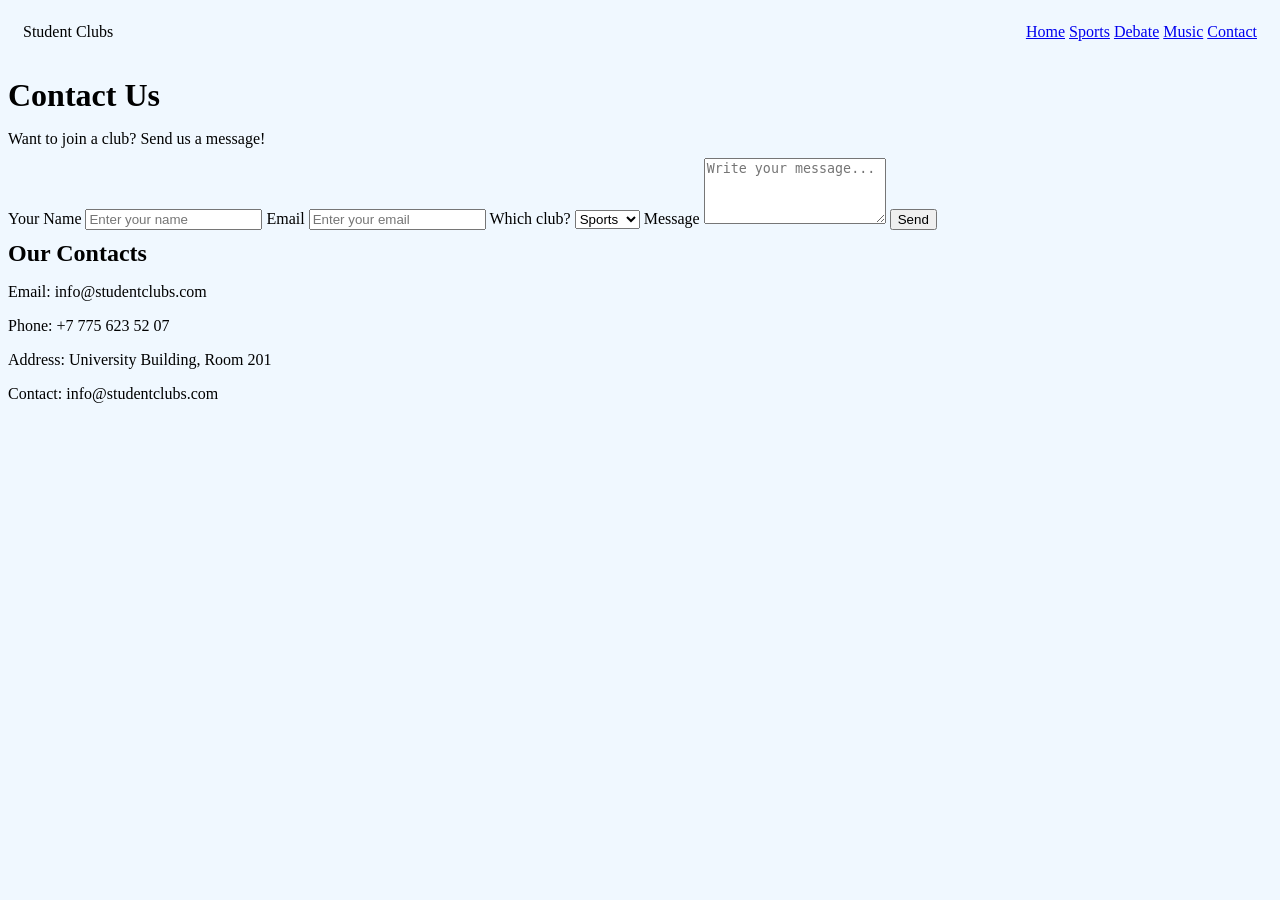
==== contact.html @ b8aecc90 "Add files via upload" ====
<!DOCTYPE html>
<head>
    <meta charset="UTF-8">
    <meta name="viewport" content="width=device-width, initial-scale=1.0">
    <title>Student Clubs - Contact</title>
    <link rel="stylesheet" href="style.css">
</head>
<body>
    <header class="header">
        <div class="logo">Student Clubs</div>
        <nav class="nav">
            <a href="index.html">Home</a>
            <a href="sports.html">Sports</a>
            <a href="debate.html">Debate</a>
            <a href="music.html">Music</a>
            <a href="contact.html">Contact</a>
        </nav>
    </header>
    <main>
        <h1>Contact Us</h1>
        <p>Want to join a club? Send us a message!</p>
        <form class="contact-form">
            <label for="name">Your Name</label>
            <input type="text" id="name" placeholder="Enter your name" required>

            <label for="email">Email</label>
            <input type="email" id="email" placeholder="Enter your email" required>

            <label for="club">Which club?</label>
            <select id="club">
                <option>Sports</option>
                <option>Debate</option>
                <option>Music</option>
            </select>

            <label for="message">Message</label>
            <textarea id="message" rows="4" placeholder="Write your message..."></textarea>

            <button type="submit">Send</button>
        </form>

        <h2>Our Contacts</h2>
        <p>Email: info@studentclubs.com</p>
        <p>Phone: +7 775 623 52 07</p>
        <p>Address: University Building, Room 201</p>
    </main>

    <footer class="footer">
        <p>Contact: info@studentclubs.com</p>
</body>
</html>
---- style.css ----
body {
    background-color: aliceblue;

}
.main {
    margin: 30px;
    padding: 25px;
    border: 2px solid black;
}
h1 {
    margin-bottom: 15px;
}
h2 {
    margin-top: 10px;
    margin-bottom: 10px;
}
h3 {
    margin-bottom: 10px;
}
p {
    margin-bottom: 10px;
}
ul {
    margin-bottom: 15px;
    margin-left: 25px;
}
.header {
    display: flex;
    justify-content: space-between;
    align-items: center;
    padding: 15px;
}
.cards {
    display: flex;
    gap: 20px;
    margin-top: 15px;

}
.card {
    background-color: #f9fafb;
    padding: 20px;
    border-radius: 8px;
    flex: 1;
    min-width: 200px;
    border: 1px solid black;
}
.card img {
    height: 300px;
    width: 100%;
}
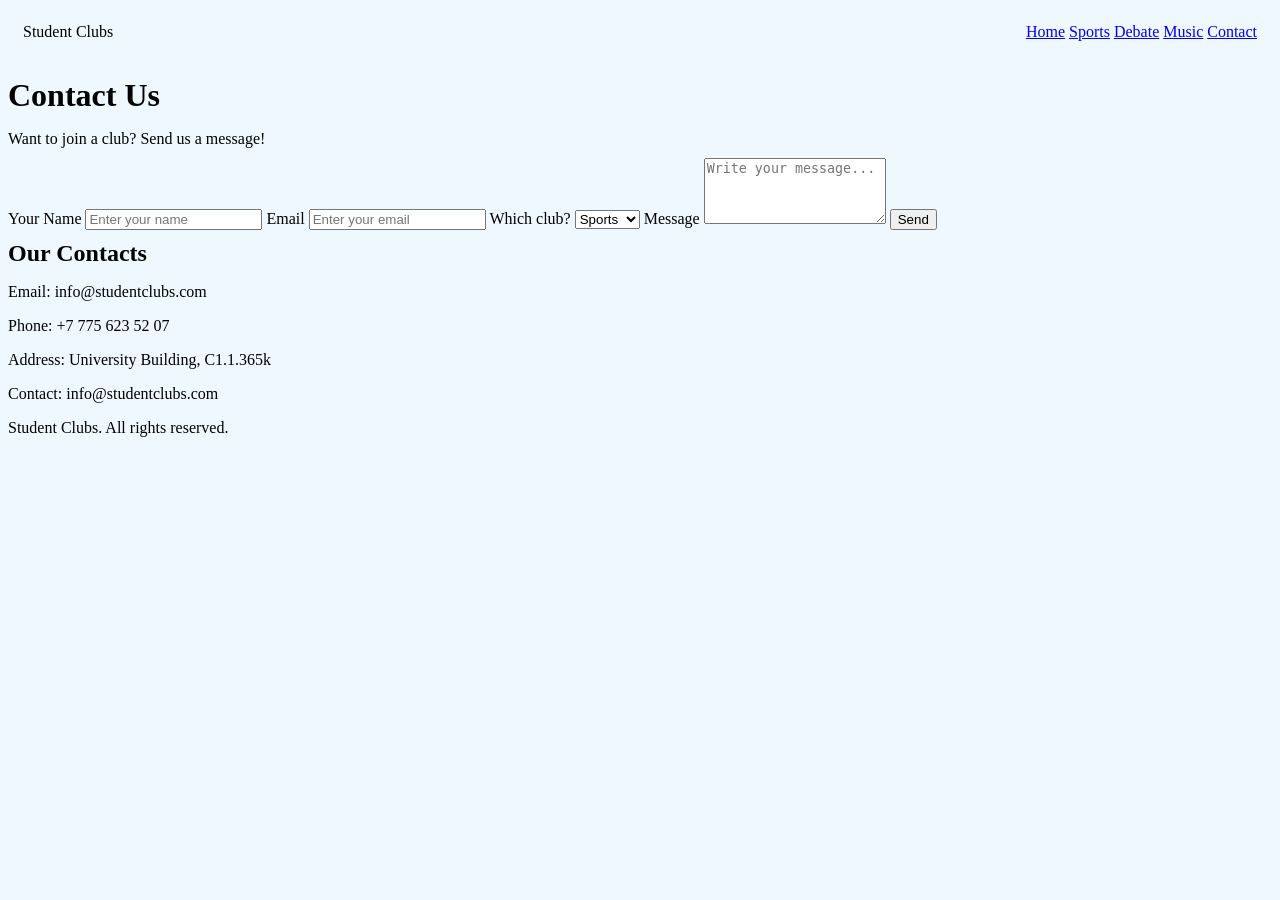
==== commit a477b466: "Update contact.html" ====
--- a/contact.html
+++ b/contact.html
@@ -38,14 +38,14 @@
 
             <button type="submit">Send</button>
         </form>
-
         <h2>Our Contacts</h2>
         <p>Email: info@studentclubs.com</p>
         <p>Phone: +7 775 623 52 07</p>
-        <p>Address: University Building, Room 201</p>
+        <p>Address: University Building, C1.1.365k</p>
     </main>
 
     <footer class="footer">
         <p>Contact: info@studentclubs.com</p>
+        <p> Student Clubs. All rights reserved.</p>
 </body>
-</html>+</html>
--- a/style.css
+++ b/style.css
@@ -47,4 +47,4 @@
 .card img {
     height: 300px;
     width: 100%;
-}+}
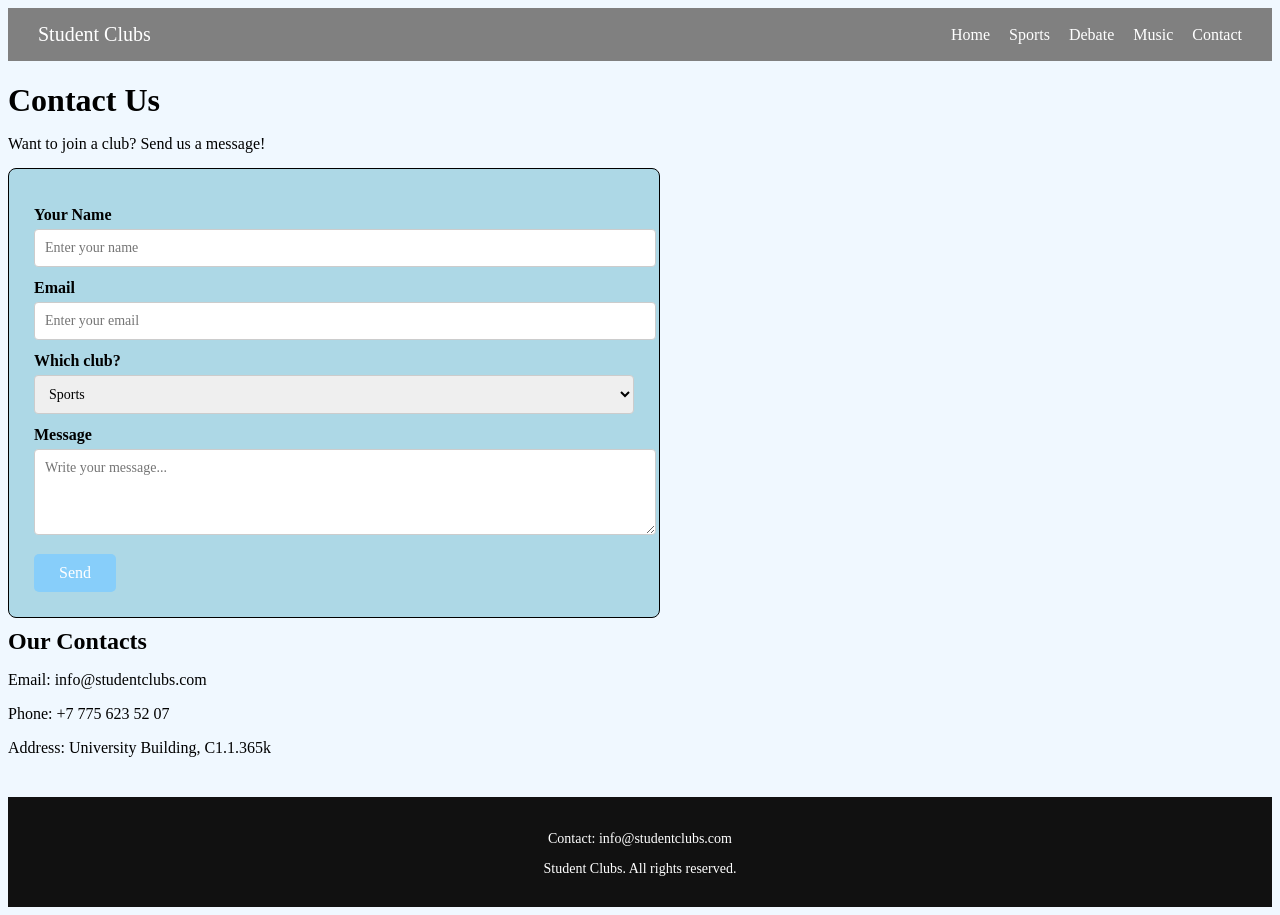
==== commit 7c846b9f: "Add files via upload" ====
--- a/contact.html
+++ b/contact.html
@@ -48,4 +48,4 @@
         <p>Contact: info@studentclubs.com</p>
         <p> Student Clubs. All rights reserved.</p>
 </body>
-</html>
+</html>
--- a/style.css
+++ b/style.css
@@ -48,3 +48,196 @@
     height: 300px;
     width: 100%;
 }
+
+
+
+a {
+    color: cornflowerblue;
+    text-decoration: none;
+}
+
+a:hover,
+a:focus {
+    color: cornflowerblue;
+    text-decoration: underline;
+}
+
+
+.header {
+    display: flex;
+    justify-content: space-between;
+    align-items: center;
+    padding: 15px 30px;
+    background-color: grey;
+    color: white;
+    position: sticky;
+}
+
+.logo {
+    font-size: 20px;
+}
+
+.nav a {
+    color: white;
+    margin-left: 15px;
+}
+
+.nav a:hover,
+.nav a:focus {
+    color: gray;
+    text-decoration: underline;
+}
+
+.hero {
+    text-align: center;
+    padding: 40px 20px;
+    background-color: #e0e7ff;
+    border-radius: 8px;
+    margin-bottom: 25px;
+}
+
+.hero h1 {
+    font-size: 30px;
+}
+
+.highlight {
+    color: #1e3a8a;
+}
+
+
+.card h3 {
+    padding: 15px 15px 5px;
+}
+
+.card p {
+    padding: 0 15px 15px;
+}
+
+.card .btn {
+    display: inline-block;
+    margin: 0 15px 15px;
+    color: white;
+    padding: 8px 16px;
+    font-size: 14px;
+}
+
+.card .btn:hover,
+.card .btn:focus {
+    color: white;
+}
+
+.table {
+    width: 100%;
+    border-collapse: collapse;
+    margin-top: 15px;
+}
+
+.table th {
+    background-color: #1e3a8a;
+    color: white;
+    padding: 12px;
+    text-align: left;
+}
+
+.table td {
+    padding: 12px;
+    border-bottom: 1px solid #ddd;
+}
+
+.table tbody tr:nth-child(even) {
+    background-color: #f0f4ff;
+}
+
+.contact-form {
+    background-color: lightblue;
+    padding: 25px;
+    border-radius: 8px;
+    border: 1px solid black;
+    max-width: 600px;
+    margin-top: 15px;
+}
+
+.contact-form label {
+    display: block;
+    margin-top: 12px;
+    margin-bottom: 5px;
+    font-weight: 600;
+}
+
+.contact-form input,
+.contact-form select,
+.contact-form textarea {
+    width: 100%;
+    padding: 10px;
+    border: 1px solid #ccc;
+    border-radius: 4px;
+    font-size: 14px;
+    font-family: inherit;
+}
+
+
+.contact-form button {
+    margin-top: 15px;
+    background-color: lightskyblue;
+    color: white;
+    border: none;
+    padding: 10px 25px;
+    border-radius: 5px;
+    cursor: pointer;
+    font-size: 16px;
+    font-family: inherit;
+}
+
+.contact-form button:hover,
+.contact-form button:focus {
+    background-color: gray;
+    outline: none;
+}
+
+.footer {
+    background-color: #111;
+    color: white;
+    text-align: center;
+    padding: 20px;
+    margin-top: 40px;
+    font-size: 14px;
+}
+
+.footer a {
+    color: white;
+    margin: 0 5px;
+}
+
+
+
+@media (max-width: 768px) {
+    .header {
+        flex-direction: column;
+        gap: 10px;
+        text-align: center;
+    }
+
+    .cards {
+        grid-template-columns: repeat(2, 1fr);
+    }
+
+    .hero h1 {
+        font-size: 24px;
+    }
+}
+
+@media (max-width: 480px) {
+    .cards {
+        grid-template-columns: 1fr;
+    }
+
+    .nav a {
+        display: block;
+        margin: 5px 0;
+    }
+
+    main {
+        margin: 15px;
+        padding: 15px;
+    }
+}
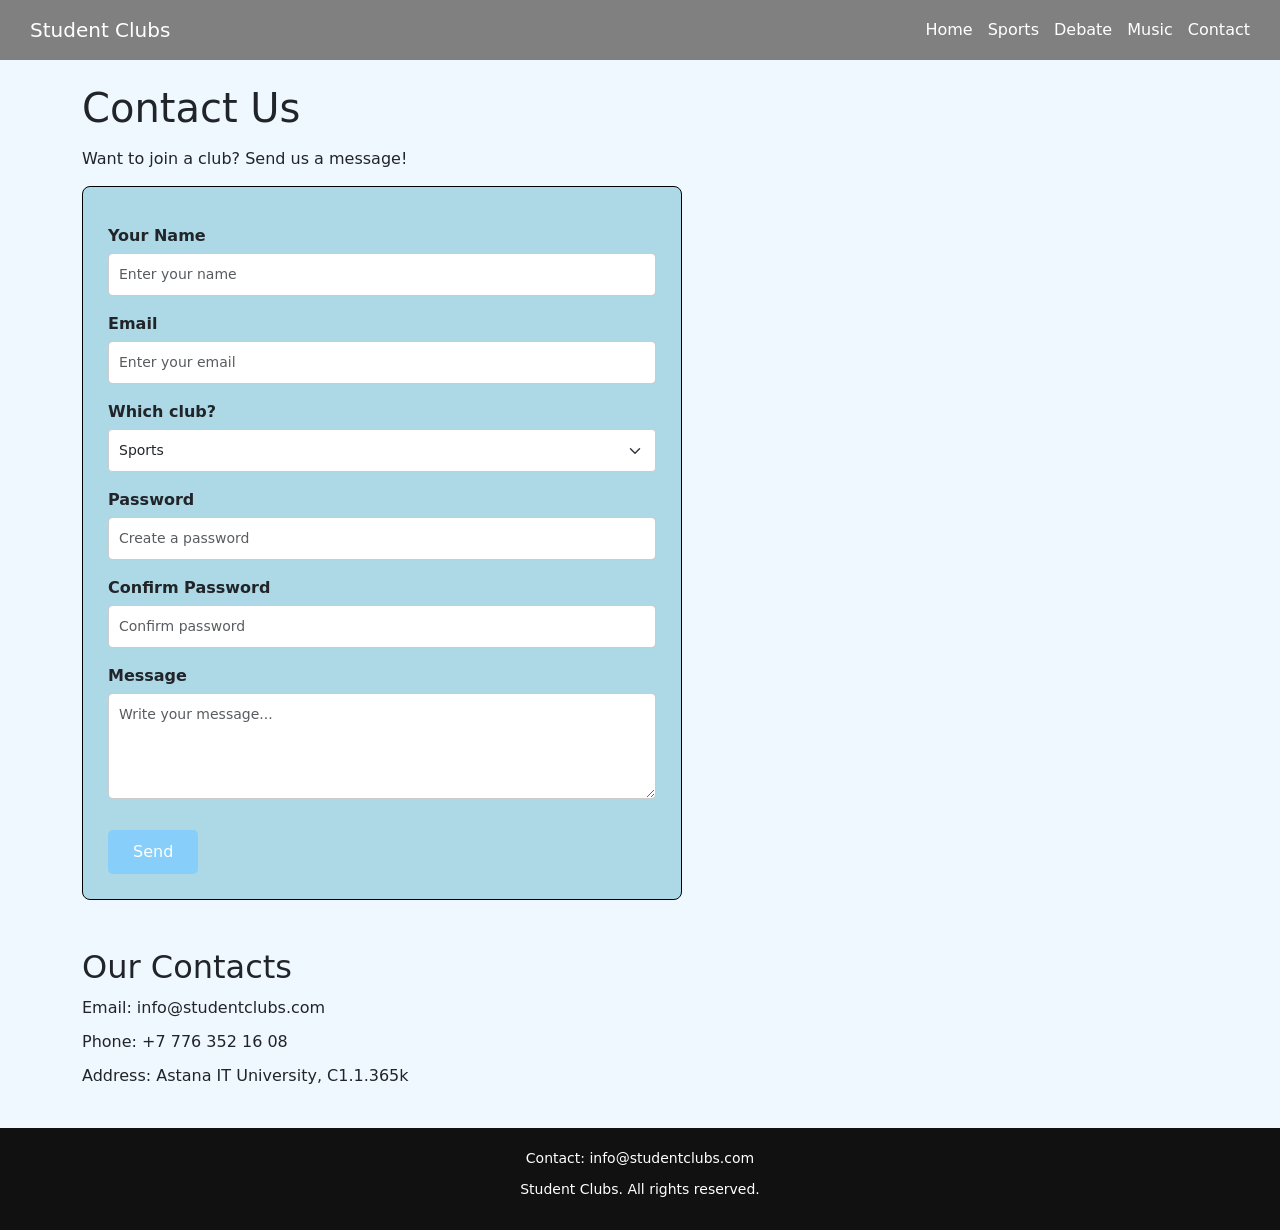
==== commit 9be9c7dc: "Update contact.html" ====
--- a/contact.html
+++ b/contact.html
@@ -1,8 +1,10 @@
 <!DOCTYPE html>
+<html>
 <head>
     <meta charset="UTF-8">
     <meta name="viewport" content="width=device-width, initial-scale=1.0">
     <title>Student Clubs - Contact</title>
+    <link href="https://cdn.jsdelivr.net/npm/bootstrap@5.3.3/dist/css/bootstrap.min.css" rel="stylesheet">
     <link rel="stylesheet" href="style.css">
 </head>
 <body>
@@ -16,36 +18,68 @@
             <a href="contact.html">Contact</a>
         </nav>
     </header>
-    <main>
+
+    <main class="container my-4">
         <h1>Contact Us</h1>
         <p>Want to join a club? Send us a message!</p>
-        <form class="contact-form">
-            <label for="name">Your Name</label>
-            <input type="text" id="name" placeholder="Enter your name" required>
 
-            <label for="email">Email</label>
-            <input type="email" id="email" placeholder="Enter your email" required>
+        <form class="contact-form" id="joinForm" novalidate>
+            <div class="mb-3">
+                <label for="userName">Your Name</label>
+                <input type="text" id="userName" class="form-control" placeholder="Enter your name">
+                <div class="text-danger small" id="errName"></div>
+            </div>
 
-            <label for="club">Which club?</label>
-            <select id="club">
-                <option>Sports</option>
-                <option>Debate</option>
-                <option>Music</option>
-            </select>
+            <div class="mb-3">
+                <label for="userEmail">Email</label>
+                <input type="email" id="userEmail" class="form-control" placeholder="Enter your email">
+                <div class="text-danger small" id="errEmail"></div>
+            </div>
 
-            <label for="message">Message</label>
-            <textarea id="message" rows="4" placeholder="Write your message..."></textarea>
+            <div class="mb-3">
+                <label for="clubPick">Which club?</label>
+                <select id="clubPick" class="form-select">
+                    <option>Sports</option>
+                    <option>Debate</option>
+                    <option>Music</option>
+                </select>
+            </div>
 
-            <button type="submit">Send</button>
+            <div class="mb-3">
+                <label for="userPass">Password</label>
+                <input type="password" id="userPass" class="form-control" placeholder="Create a password">
+                <div id="passStrength" class="small fw-bold mt-1"></div>
+                <div class="text-danger small" id="errPass"></div>
+            </div>
+
+            <div class="mb-3">
+                <label for="userPass2">Confirm Password</label>
+                <input type="password" id="userPass2" class="form-control" placeholder="Confirm password">
+                <div id="passMatch" class="small mt-1"></div>
+                <div class="text-danger small" id="errPass2"></div>
+            </div>
+
+            <div class="mb-3">
+                <label for="userMsg">Message</label>
+                <textarea id="userMsg" class="form-control" rows="4" placeholder="Write your message..."></textarea>
+                <div class="text-danger small" id="errMsg"></div>
+            </div>
+
+            <button type="submit" class="btn btn-primary">Send</button>
         </form>
-        <h2>Our Contacts</h2>
+
+        <h2 class="mt-5">Our Contacts</h2>
         <p>Email: info@studentclubs.com</p>
-        <p>Phone: +7 775 623 52 07</p>
-        <p>Address: University Building, C1.1.365k</p>
+        <p>Phone: +7 776 352 16 08</p>
+        <p>Address: Astana IT University, C1.1.365k</p>
     </main>
 
     <footer class="footer">
         <p>Contact: info@studentclubs.com</p>
-        <p> Student Clubs. All rights reserved.</p>
+        <p>Student Clubs. All rights reserved.</p>
+    </footer>
+
+    <script src="https://code.jquery.com/jquery-3.7.1.min.js"></script>
+    <script src="js/script.js"></script>
 </body>
-</html>+</html>
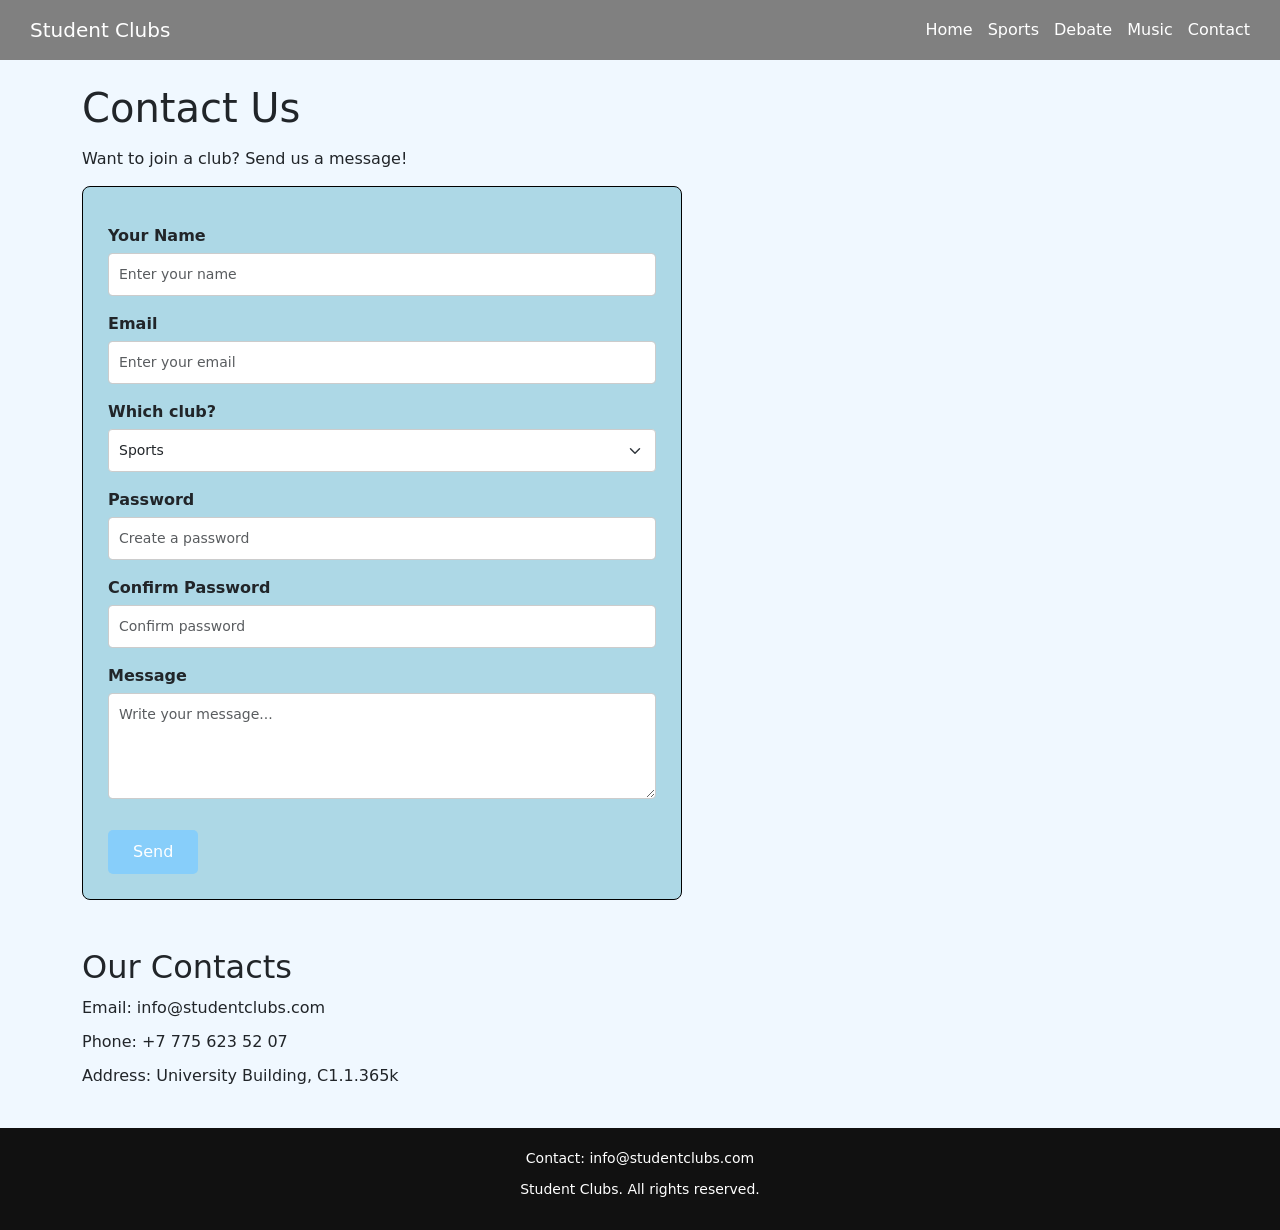
==== commit 1f22313a: "Update contact information in contact.html" ====
--- a/contact.html
+++ b/contact.html
@@ -70,8 +70,8 @@
 
         <h2 class="mt-5">Our Contacts</h2>
         <p>Email: info@studentclubs.com</p>
-        <p>Phone: +7 776 352 16 08</p>
-        <p>Address: Astana IT University, C1.1.365k</p>
+        <p>Phone: +7 775 623 52 07</p>
+        <p>Address: University Building, C1.1.365k</p>
     </main>
 
     <footer class="footer">
@@ -80,6 +80,7 @@
     </footer>
 
     <script src="https://code.jquery.com/jquery-3.7.1.min.js"></script>
+    <script src="https://cdn.jsdelivr.net/npm/bootstrap@5.3.3/dist/js/bootstrap.bundle.min.js"></script>
     <script src="js/script.js"></script>
 </body>
 </html>
--- a/style.css
+++ b/style.css
@@ -240,4 +240,50 @@
         margin: 15px;
         padding: 15px;
     }
-}+}
+#lightbox {
+    display: none;
+    position: fixed;
+    top: 0;
+    left: 0;
+    width: 100%;
+    height: 100%;
+    background: rgba(0, 0, 0, 0.9);
+    z-index: 999;
+    justify-content: center;
+    align-items: center;
+}
+
+#bigImage {
+    max-width: 80%;
+    max-height: 80%;
+    border-radius: 8px;
+}
+
+#closeBox {
+    position: absolute;
+    top: 20px;
+    right: 30px;
+    color: white;
+    font-size: 36px;
+    cursor: pointer;
+}
+
+#leftArrow,
+#rightArrow {
+    position: absolute;
+    top: 50%;
+    color: white;
+    font-size: 40px;
+    cursor: pointer;
+    padding: 10px;
+    user-select: none;
+}
+
+#leftArrow { left: 20px; }
+#rightArrow { right: 20px; }
+
+.activity {
+    padding: 6px 0;
+    font-size: 17px;
+}
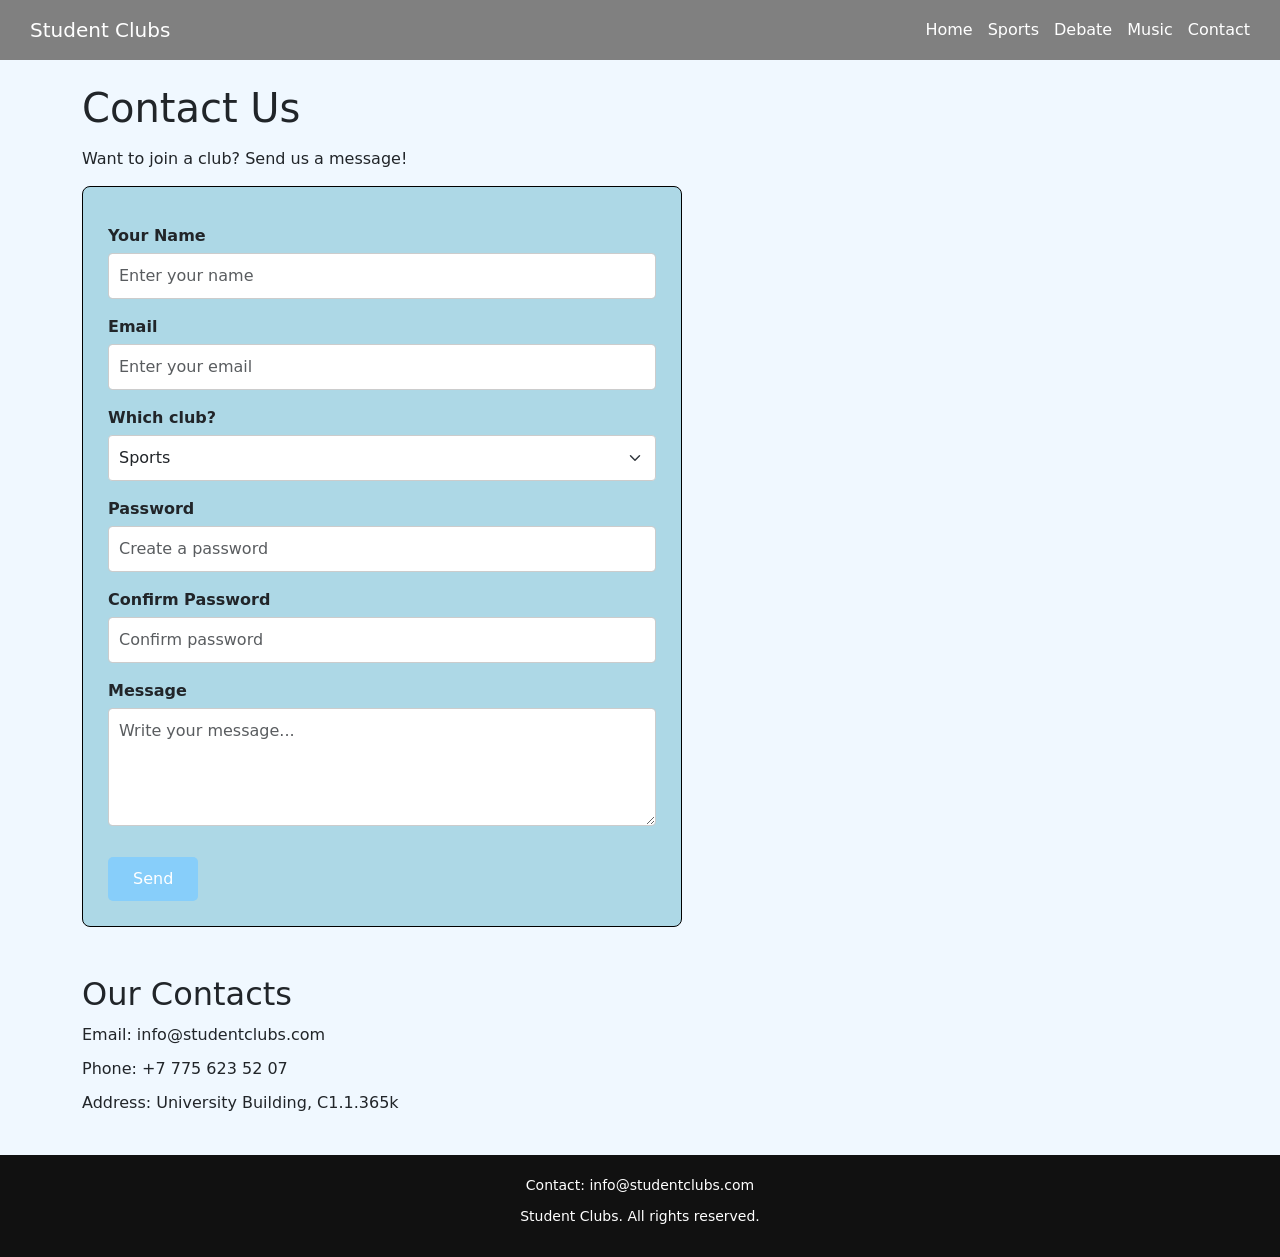
==== commit 13d8e07a: "Update contact.html" ====
--- a/contact.html
+++ b/contact.html
@@ -81,6 +81,6 @@
 
     <script src="https://code.jquery.com/jquery-3.7.1.min.js"></script>
     <script src="https://cdn.jsdelivr.net/npm/bootstrap@5.3.3/dist/js/bootstrap.bundle.min.js"></script>
-    <script src="js/script.js"></script>
+    <script src="script.js"></script>
 </body>
 </html>
--- a/style.css
+++ b/style.css
@@ -1,289 +1,36 @@
-body {
-    background-color: aliceblue;
-
-}
-.main {
-    margin: 30px;
-    padding: 25px;
-    border: 2px solid black;
-}
-h1 {
-    margin-bottom: 15px;
-}
-h2 {
-    margin-top: 10px;
-    margin-bottom: 10px;
-}
-h3 {
-    margin-bottom: 10px;
-}
-p {
-    margin-bottom: 10px;
-}
-ul {
-    margin-bottom: 15px;
-    margin-left: 25px;
-}
-.header {
-    display: flex;
-    justify-content: space-between;
-    align-items: center;
-    padding: 15px;
-}
-.cards {
-    display: flex;
-    gap: 20px;
-    margin-top: 15px;
-
-}
-.card {
-    background-color: #f9fafb;
-    padding: 20px;
-    border-radius: 8px;
-    flex: 1;
-    min-width: 200px;
-    border: 1px solid black;
-}
-.card img {
-    height: 300px;
-    width: 100%;
-}
+body { background-color: aliceblue; }
+.main { margin: 30px; padding: 25px; border: 2px solid black; }
+h1 { margin-bottom: 15px; }
+h2 { margin-top: 10px; margin-bottom: 10px; }
+h3 { margin-bottom: 10px; }
+p { margin-bottom: 10px; }
+ul { margin-bottom: 15px; margin-left: 25px; }
+.header { display: flex; justify-content: space-between; align-items: center; padding: 15px 30px; background-color: grey; color: white; position: sticky; top: 0; z-index: 100; }
+.logo { font-size: 20px; }
+.nav a { color: white; margin-left: 15px; text-decoration: none; }
+.nav a:hover { color: gray; text-decoration: underline; }
+.cards { display: flex; gap: 20px; margin-top: 15px; }
+.card { background-color: #f9fafb; padding: 20px; border-radius: 8px; flex: 1; min-width: 200px; border: 1px solid black; }
+.table { width: 100%; border-collapse: collapse; margin-top: 15px; }
+.table th { background-color: #1e3a8a; color: white; padding: 12px; text-align: left; }
+.table td { padding: 12px; border-bottom: 1px solid #ddd; }
+.table tbody tr:nth-child(even) { background-color: #f0f4ff; }
+.contact-form { background-color: lightblue; padding: 25px; border-radius: 8px; border: 1px solid black; max-width: 600px; margin-top: 15px; }
+.contact-form label { display: block; margin-top: 12px; margin-bottom: 5px; font-weight: 600; }
+.contact-form input, .contact-form select, .contact-form textarea { width: 100%; padding: 10px; border: 1px solid #ccc; border-radius: 4px; }
+.contact-form button { margin-top: 15px; background-color: lightskyblue; color: white; border: none; padding: 10px 25px; border-radius: 5px; cursor: pointer; }
+.footer { background-color: #111; color: white; text-align: center; padding: 20px; margin-top: 40px; font-size: 14px; }
 
 
-
-a {
-    color: cornflowerblue;
-    text-decoration: none;
-}
-
-a:hover,
-a:focus {
-    color: cornflowerblue;
-    text-decoration: underline;
-}
-
-
-.header {
-    display: flex;
-    justify-content: space-between;
-    align-items: center;
-    padding: 15px 30px;
-    background-color: grey;
-    color: white;
-    position: sticky;
-}
-
-.logo {
-    font-size: 20px;
-}
-
-.nav a {
-    color: white;
-    margin-left: 15px;
-}
-
-.nav a:hover,
-.nav a:focus {
-    color: gray;
-    text-decoration: underline;
-}
-
-.hero {
-    text-align: center;
-    padding: 40px 20px;
-    background-color: #e0e7ff;
-    border-radius: 8px;
-    margin-bottom: 25px;
-}
-
-.hero h1 {
-    font-size: 30px;
-}
-
-.highlight {
-    color: #1e3a8a;
-}
-
-
-.card h3 {
-    padding: 15px 15px 5px;
-}
-
-.card p {
-    padding: 0 15px 15px;
-}
-
-.card .btn {
-    display: inline-block;
-    margin: 0 15px 15px;
-    color: white;
-    padding: 8px 16px;
-    font-size: 14px;
-}
-
-.card .btn:hover,
-.card .btn:focus {
-    color: white;
-}
-
-.table {
-    width: 100%;
-    border-collapse: collapse;
-    margin-top: 15px;
-}
-
-.table th {
-    background-color: #1e3a8a;
-    color: white;
-    padding: 12px;
-    text-align: left;
-}
-
-.table td {
-    padding: 12px;
-    border-bottom: 1px solid #ddd;
-}
-
-.table tbody tr:nth-child(even) {
-    background-color: #f0f4ff;
-}
-
-.contact-form {
-    background-color: lightblue;
-    padding: 25px;
-    border-radius: 8px;
-    border: 1px solid black;
-    max-width: 600px;
-    margin-top: 15px;
-}
-
-.contact-form label {
-    display: block;
-    margin-top: 12px;
-    margin-bottom: 5px;
-    font-weight: 600;
-}
-
-.contact-form input,
-.contact-form select,
-.contact-form textarea {
-    width: 100%;
-    padding: 10px;
-    border: 1px solid #ccc;
-    border-radius: 4px;
-    font-size: 14px;
-    font-family: inherit;
-}
-
-
-.contact-form button {
-    margin-top: 15px;
-    background-color: lightskyblue;
-    color: white;
-    border: none;
-    padding: 10px 25px;
-    border-radius: 5px;
-    cursor: pointer;
-    font-size: 16px;
-    font-family: inherit;
-}
-
-.contact-form button:hover,
-.contact-form button:focus {
-    background-color: gray;
-    outline: none;
-}
-
-.footer {
-    background-color: #111;
-    color: white;
-    text-align: center;
-    padding: 20px;
-    margin-top: 40px;
-    font-size: 14px;
-}
-
-.footer a {
-    color: white;
-    margin: 0 5px;
-}
-
-
+#lightbox { display: none; position: fixed; top: 0; left: 0; width: 100%; height: 100%; background: rgba(0, 0, 0, 0.9); z-index: 999; justify-content: center; align-items: center; }
+#bigImage { max-width: 80%; max-height: 80%; border-radius: 8px; }
+#closeBox { position: absolute; top: 20px; right: 30px; color: white; font-size: 36px; cursor: pointer; }
+#leftArrow, #rightArrow { position: absolute; top: 50%; color: white; font-size: 40px; cursor: pointer; padding: 10px; user-select: none; }
+#leftArrow { left: 20px; }
+#rightArrow { right: 20px; }
+.activity { padding: 6px 0; font-size: 17px; }
 
 @media (max-width: 768px) {
-    .header {
-        flex-direction: column;
-        gap: 10px;
-        text-align: center;
-    }
-
-    .cards {
-        grid-template-columns: repeat(2, 1fr);
-    }
-
-    .hero h1 {
-        font-size: 24px;
-    }
+    .header { flex-direction: column; gap: 10px; text-align: center; }
+    .cards { flex-direction: column; }
 }
-
-@media (max-width: 480px) {
-    .cards {
-        grid-template-columns: 1fr;
-    }
-
-    .nav a {
-        display: block;
-        margin: 5px 0;
-    }
-
-    main {
-        margin: 15px;
-        padding: 15px;
-    }
-}
-#lightbox {
-    display: none;
-    position: fixed;
-    top: 0;
-    left: 0;
-    width: 100%;
-    height: 100%;
-    background: rgba(0, 0, 0, 0.9);
-    z-index: 999;
-    justify-content: center;
-    align-items: center;
-}
-
-#bigImage {
-    max-width: 80%;
-    max-height: 80%;
-    border-radius: 8px;
-}
-
-#closeBox {
-    position: absolute;
-    top: 20px;
-    right: 30px;
-    color: white;
-    font-size: 36px;
-    cursor: pointer;
-}
-
-#leftArrow,
-#rightArrow {
-    position: absolute;
-    top: 50%;
-    color: white;
-    font-size: 40px;
-    cursor: pointer;
-    padding: 10px;
-    user-select: none;
-}
-
-#leftArrow { left: 20px; }
-#rightArrow { right: 20px; }
-
-.activity {
-    padding: 6px 0;
-    font-size: 17px;
-}
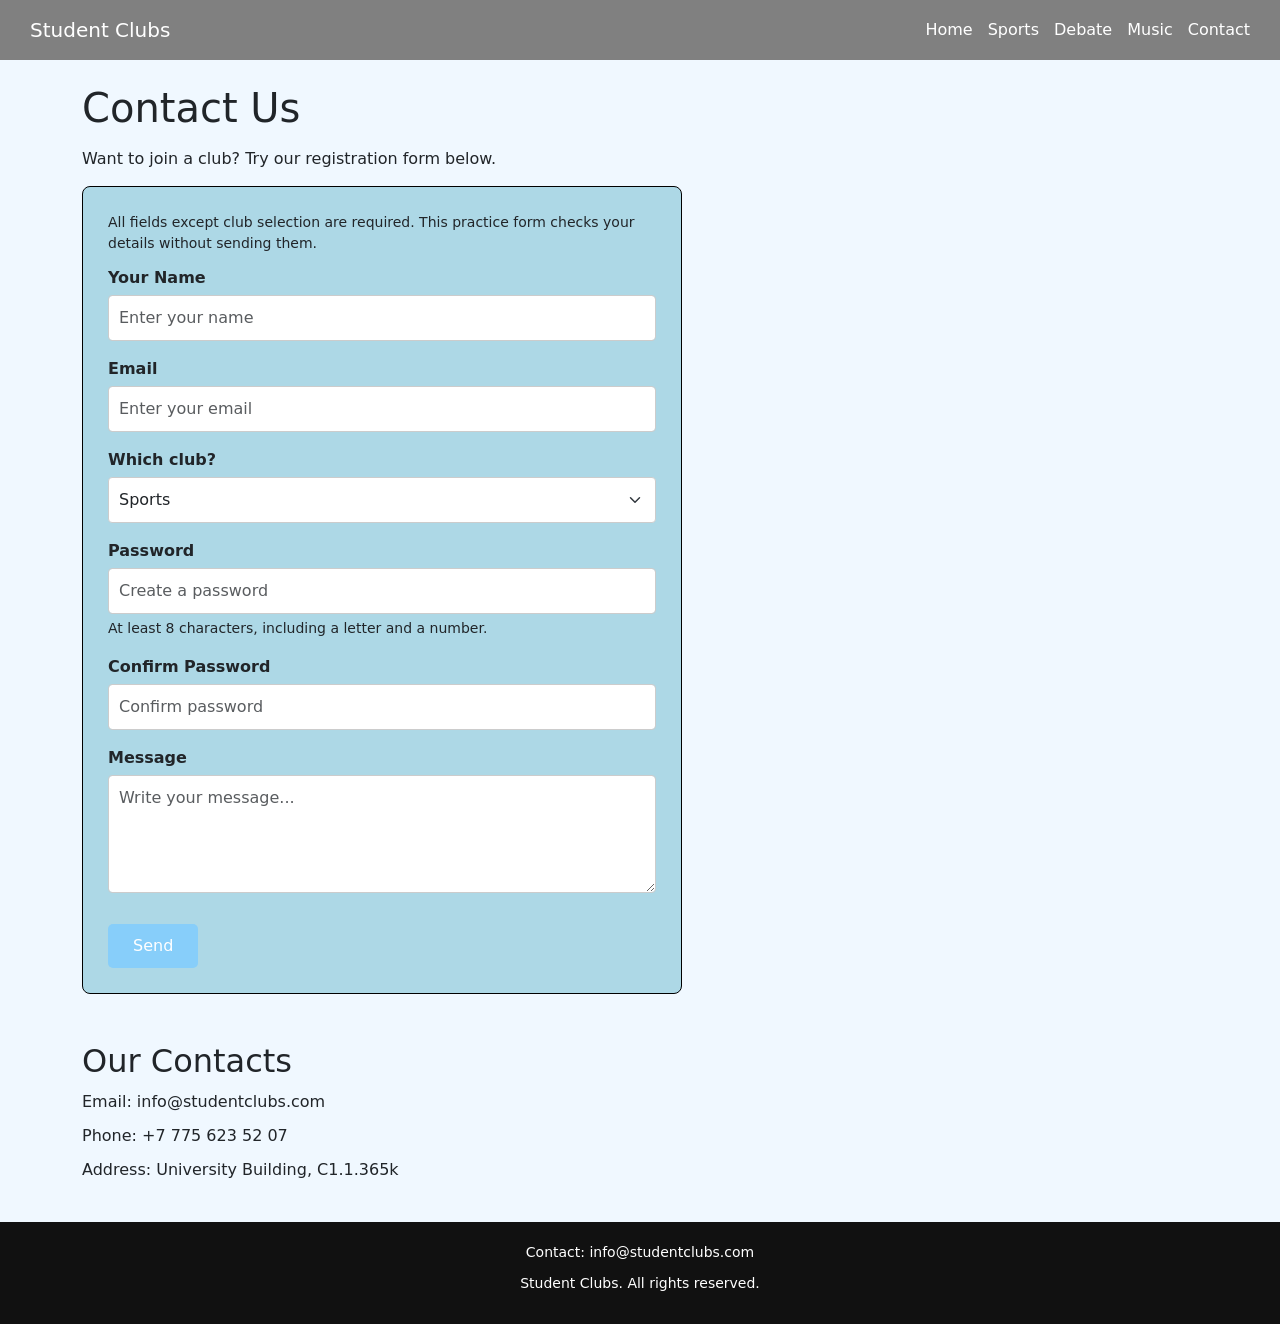
==== commit 91ac055f: "Fix validation feedback, script paths and mobile schedule" ====
--- a/contact.html
+++ b/contact.html
@@ -21,19 +21,21 @@
 
     <main class="container my-4">
         <h1>Contact Us</h1>
-        <p>Want to join a club? Send us a message!</p>
+        <p>Want to join a club? Try our registration form below.</p>
 
         <form class="contact-form" id="joinForm" novalidate>
+            <p class="small">All fields except club selection are required. This practice form checks your details without sending them.</p>
+            <div id="joinStatus" class="alert alert-success" role="status" tabindex="-1" hidden></div>
             <div class="mb-3">
                 <label for="userName">Your Name</label>
-                <input type="text" id="userName" class="form-control" placeholder="Enter your name">
-                <div class="text-danger small" id="errName"></div>
+                <input type="text" id="userName" class="form-control" placeholder="Enter your name" autocomplete="name" aria-describedby="errName" required>
+                <div class="text-danger small" id="errName" aria-live="polite"></div>
             </div>
 
             <div class="mb-3">
                 <label for="userEmail">Email</label>
-                <input type="email" id="userEmail" class="form-control" placeholder="Enter your email">
-                <div class="text-danger small" id="errEmail"></div>
+                <input type="email" id="userEmail" class="form-control" placeholder="Enter your email" autocomplete="email" aria-describedby="errEmail" required>
+                <div class="text-danger small" id="errEmail" aria-live="polite"></div>
             </div>
 
             <div class="mb-3">
@@ -47,22 +49,23 @@
 
             <div class="mb-3">
                 <label for="userPass">Password</label>
-                <input type="password" id="userPass" class="form-control" placeholder="Create a password">
-                <div id="passStrength" class="small fw-bold mt-1"></div>
-                <div class="text-danger small" id="errPass"></div>
+                <input type="password" id="userPass" class="form-control" placeholder="Create a password" autocomplete="new-password" minlength="8" aria-describedby="passHelp passStrength errPass" required>
+                <div id="passHelp" class="small mt-1">At least 8 characters, including a letter and a number.</div>
+                <div id="passStrength" class="small fw-bold mt-1" aria-live="polite"></div>
+                <div class="text-danger small" id="errPass" aria-live="polite"></div>
             </div>
 
             <div class="mb-3">
                 <label for="userPass2">Confirm Password</label>
-                <input type="password" id="userPass2" class="form-control" placeholder="Confirm password">
-                <div id="passMatch" class="small mt-1"></div>
-                <div class="text-danger small" id="errPass2"></div>
+                <input type="password" id="userPass2" class="form-control" placeholder="Confirm password" autocomplete="new-password" aria-describedby="passMatch errPass2" required>
+                <div id="passMatch" class="small mt-1" aria-live="polite"></div>
+                <div class="text-danger small" id="errPass2" aria-live="polite"></div>
             </div>
 
             <div class="mb-3">
                 <label for="userMsg">Message</label>
-                <textarea id="userMsg" class="form-control" rows="4" placeholder="Write your message..."></textarea>
-                <div class="text-danger small" id="errMsg"></div>
+                <textarea id="userMsg" class="form-control" rows="4" placeholder="Write your message..." aria-describedby="errMsg" required></textarea>
+                <div class="text-danger small" id="errMsg" aria-live="polite"></div>
             </div>
 
             <button type="submit" class="btn btn-primary">Send</button>
@@ -81,6 +84,6 @@
 
     <script src="https://code.jquery.com/jquery-3.7.1.min.js"></script>
     <script src="https://cdn.jsdelivr.net/npm/bootstrap@5.3.3/dist/js/bootstrap.bundle.min.js"></script>
-    <script src="script.js"></script>
+    <script src="js/script.js"></script>
 </body>
 </html>
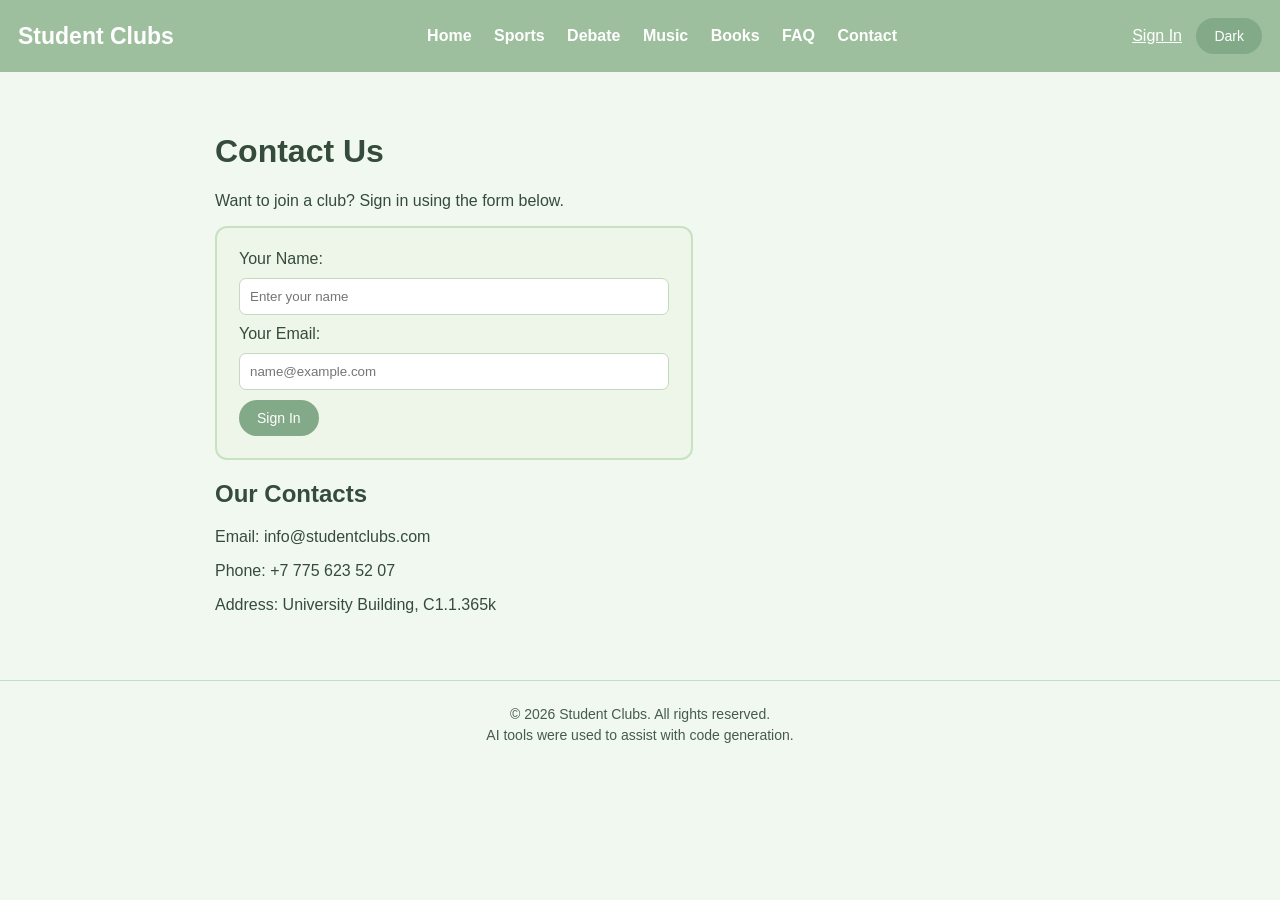
==== commit 292e91e9: "Add files via upload" ====
--- a/contact.html
+++ b/contact.html
@@ -1,89 +1,60 @@
 <!DOCTYPE html>
-<html>
+<html lang="en">
 <head>
     <meta charset="UTF-8">
     <meta name="viewport" content="width=device-width, initial-scale=1.0">
-    <title>Student Clubs - Contact</title>
-    <link href="https://cdn.jsdelivr.net/npm/bootstrap@5.3.3/dist/css/bootstrap.min.css" rel="stylesheet">
+    <title>Contact - Student Clubs</title>
     <link rel="stylesheet" href="style.css">
 </head>
 <body>
-    <header class="header">
+    <header class="top-bar">
         <div class="logo">Student Clubs</div>
-        <nav class="nav">
+        <nav class="menu">
             <a href="index.html">Home</a>
             <a href="sports.html">Sports</a>
             <a href="debate.html">Debate</a>
             <a href="music.html">Music</a>
+            <a href="books.html">Books</a>
+            <a href="faq.html">FAQ</a>
             <a href="contact.html">Contact</a>
         </nav>
+        <div>
+            <a href="contact.html" id="signInBtn">Sign In</a>
+            <span id="userInfo">
+                <span id="helloText"></span>
+                <button id="signOutBtn">Sign Out</button>
+            </span>
+            <button id="themeBtn">Dark</button>
+        </div>
     </header>
 
-    <main class="container my-4">
+    <main class="content">
         <h1>Contact Us</h1>
-        <p>Want to join a club? Try our registration form below.</p>
-
-        <form class="contact-form" id="joinForm" novalidate>
-            <p class="small">All fields except club selection are required. This practice form checks your details without sending them.</p>
-            <div id="joinStatus" class="alert alert-success" role="status" tabindex="-1" hidden></div>
-            <div class="mb-3">
-                <label for="userName">Your Name</label>
-                <input type="text" id="userName" class="form-control" placeholder="Enter your name" autocomplete="name" aria-describedby="errName" required>
-                <div class="text-danger small" id="errName" aria-live="polite"></div>
-            </div>
-
-            <div class="mb-3">
-                <label for="userEmail">Email</label>
-                <input type="email" id="userEmail" class="form-control" placeholder="Enter your email" autocomplete="email" aria-describedby="errEmail" required>
-                <div class="text-danger small" id="errEmail" aria-live="polite"></div>
-            </div>
-
-            <div class="mb-3">
-                <label for="clubPick">Which club?</label>
-                <select id="clubPick" class="form-select">
-                    <option>Sports</option>
-                    <option>Debate</option>
-                    <option>Music</option>
-                </select>
-            </div>
-
-            <div class="mb-3">
-                <label for="userPass">Password</label>
-                <input type="password" id="userPass" class="form-control" placeholder="Create a password" autocomplete="new-password" minlength="8" aria-describedby="passHelp passStrength errPass" required>
-                <div id="passHelp" class="small mt-1">At least 8 characters, including a letter and a number.</div>
-                <div id="passStrength" class="small fw-bold mt-1" aria-live="polite"></div>
-                <div class="text-danger small" id="errPass" aria-live="polite"></div>
-            </div>
-
-            <div class="mb-3">
-                <label for="userPass2">Confirm Password</label>
-                <input type="password" id="userPass2" class="form-control" placeholder="Confirm password" autocomplete="new-password" aria-describedby="passMatch errPass2" required>
-                <div id="passMatch" class="small mt-1" aria-live="polite"></div>
-                <div class="text-danger small" id="errPass2" aria-live="polite"></div>
-            </div>
-
-            <div class="mb-3">
-                <label for="userMsg">Message</label>
-                <textarea id="userMsg" class="form-control" rows="4" placeholder="Write your message..." aria-describedby="errMsg" required></textarea>
-                <div class="text-danger small" id="errMsg" aria-live="polite"></div>
-            </div>
-
-            <button type="submit" class="btn btn-primary">Send</button>
-        </form>
-
-        <h2 class="mt-5">Our Contacts</h2>
-        <p>Email: info@studentclubs.com</p>
-        <p>Phone: +7 775 623 52 07</p>
-        <p>Address: University Building, C1.1.365k</p>
+        <p>Want to join a club? Sign in using the form below.</p>
+        <section class="form-box">
+            <div id="loginError" ></div>
+            <form id="loginForm">
+                <label>Your Name:</label>
+                <input type="text" id="nameInput" placeholder="Enter your name">
+                <label>Your Email:</label>
+                <input type="email" id="emailInput" placeholder="name@example.com">
+                <button type="submit">Sign In</button>
+            </form>
+        </section>
+        <section>
+            <h2>Our Contacts</h2>
+            <p>Email: info@studentclubs.com</p>
+            <p>Phone: +7 775 623 52 07</p>
+            <p>Address: University Building, C1.1.365k</p>
+        </section>
     </main>
 
     <footer class="footer">
-        <p>Contact: info@studentclubs.com</p>
-        <p>Student Clubs. All rights reserved.</p>
+        <p>&copy; 2026 Student Clubs. All rights reserved.</p>
+        <p>AI tools were used to assist with code generation.</p>
     </footer>
 
     <script src="https://code.jquery.com/jquery-3.7.1.min.js"></script>
-    <script src="https://cdn.jsdelivr.net/npm/bootstrap@5.3.3/dist/js/bootstrap.bundle.min.js"></script>
     <script src="js/script.js"></script>
 </body>
-</html>
+</html>
--- a/style.css
+++ b/style.css
@@ -1,36 +1,256 @@
-body { background-color: aliceblue; }
-.main { margin: 30px; padding: 25px; border: 2px solid black; }
-h1 { margin-bottom: 15px; }
-h2 { margin-top: 10px; margin-bottom: 10px; }
-h3 { margin-bottom: 10px; }
-p { margin-bottom: 10px; }
-ul { margin-bottom: 15px; margin-left: 25px; }
-.header { display: flex; justify-content: space-between; align-items: center; padding: 15px 30px; background-color: grey; color: white; position: sticky; top: 0; z-index: 100; }
-.logo { font-size: 20px; }
-.nav a { color: white; margin-left: 15px; text-decoration: none; }
-.nav a:hover { color: gray; text-decoration: underline; }
-.cards { display: flex; gap: 20px; margin-top: 15px; }
-.card { background-color: #f9fafb; padding: 20px; border-radius: 8px; flex: 1; min-width: 200px; border: 1px solid black; }
-.table { width: 100%; border-collapse: collapse; margin-top: 15px; }
-.table th { background-color: #1e3a8a; color: white; padding: 12px; text-align: left; }
-.table td { padding: 12px; border-bottom: 1px solid #ddd; }
-.table tbody tr:nth-child(even) { background-color: #f0f4ff; }
-.contact-form { background-color: lightblue; padding: 25px; border-radius: 8px; border: 1px solid black; max-width: 600px; margin-top: 15px; }
-.contact-form label { display: block; margin-top: 12px; margin-bottom: 5px; font-weight: 600; }
-.contact-form input, .contact-form select, .contact-form textarea { width: 100%; padding: 10px; border: 1px solid #ccc; border-radius: 4px; }
-.contact-form button { margin-top: 15px; background-color: lightskyblue; color: white; border: none; padding: 10px 25px; border-radius: 5px; cursor: pointer; }
-.footer { background-color: #111; color: white; text-align: center; padding: 20px; margin-top: 40px; font-size: 14px; }
-
-
-#lightbox { display: none; position: fixed; top: 0; left: 0; width: 100%; height: 100%; background: rgba(0, 0, 0, 0.9); z-index: 999; justify-content: center; align-items: center; }
-#bigImage { max-width: 80%; max-height: 80%; border-radius: 8px; }
-#closeBox { position: absolute; top: 20px; right: 30px; color: white; font-size: 36px; cursor: pointer; }
-#leftArrow, #rightArrow { position: absolute; top: 50%; color: white; font-size: 40px; cursor: pointer; padding: 10px; user-select: none; }
-#leftArrow { left: 20px; }
-#rightArrow { right: 20px; }
-.activity { padding: 6px 0; font-size: 17px; }
-
-@media (max-width: 768px) {
-    .header { flex-direction: column; gap: 10px; text-align: center; }
-    .cards { flex-direction: column; }
-}
+body {
+    font-family: Arial, sans-serif;
+    background-color: #f1f8f0;
+    color: #354b3b;
+    margin: 0;
+    padding: 0;
+}
+
+body.dark {
+    background-color: #25352b;
+    color: white;
+}
+
+body.dark .top-bar {
+    background-color: #466b50;
+}
+
+body.dark .box,
+body.dark .form-box,
+body.dark .book-result,
+body.dark .answer {
+    background-color: #34483a;
+    color: white;
+    border-color: #617e65;
+}
+
+body.dark .question {
+    background-color: #46634c;
+    color: white;
+}
+
+body.dark .question:hover {
+    background-color: #557a5c;
+}
+.top-bar {
+    background-color: #9dbf9e;
+    padding: 18px;
+    display: flex;
+    justify-content: space-between;
+    align-items: center;
+    color: white;
+    flex-wrap: wrap;
+    gap: 10px;
+}
+
+.logo {
+    font-size: 23px;
+    font-weight: bold;
+}
+
+.menu a {
+    color: white;
+    text-decoration: none;
+    margin-left: 18px;
+    font-weight: bold;
+}
+
+.menu a:hover {
+    color: #eaffdc;
+    text-decoration: underline;
+}
+
+button {
+    background-color: #83aa88;
+    color: white;
+    border: none;
+    border-radius: 20px;
+    padding: 10px 18px;
+    cursor: pointer;
+    font-size: 14px;
+    transition: 0.2s;
+}
+
+button:hover {
+    background-color: #628b69;
+}
+
+.content {
+    width: 80%;
+    max-width: 850px;
+    margin: 30px auto;
+    padding: 10px;
+}
+
+.box {
+    background-color: #ffffff;
+    border: 2px solid #d2e8d1;
+    border-radius: 12px;
+    padding: 20px;
+    margin-bottom: 18px;
+    box-shadow: 2px 3px 8px #dcebdc;
+}
+
+.box:nth-child(even) {
+    border-color: #c2dfc5;
+}
+
+.box h2,
+.box h3 {
+    color: #608b67;
+    margin-top: 0;
+}
+
+body.dark .box h2,
+body.dark .box h3 {
+    color: #a3cba2;
+}
+
+.question {
+    background-color: #e2f1df;
+    color: #456c4b;
+    width: 100%;
+    text-align: left;
+    padding: 15px;
+    margin-top: 12px;
+    border: 1px solid #c6dfc4;
+    border-radius: 10px;
+    font-size: 16px;
+    font-weight: bold;
+    display: flex;
+    justify-content: space-between;
+    cursor: pointer;
+    box-sizing: border-box;
+}
+
+.question:hover {
+    background-color: #d2e9d0;
+}
+
+.answer {
+    display: none;
+    background-color: white;
+    padding: 15px;
+    border: 1px solid #c6dfc4;
+    border-top: none;
+    border-radius: 0 0 10px 10px;
+    margin-top: 0; 
+    margin-bottom: 10px;
+}
+
+.form-box {
+    background-color: #edf6e9;
+    border: 2px solid #c9e1c3;
+    border-radius: 12px;
+    padding: 22px;
+    max-width: 430px;
+}
+
+.form-box input {
+    width: 100%;
+    padding: 10px;
+    margin: 10px 0;
+    border: 1px solid #c4d9bd;
+    border-radius: 7px;
+    box-sizing: border-box;
+}
+
+.form-box input:focus {
+    outline: 2px solid #a3cba2;
+}
+.book-result {
+    background-color: white;
+    border: 2px solid #cce4cc;
+    border-radius: 10px;
+    padding: 15px;
+    margin-bottom: 15px;
+    box-shadow: 2px 3px 8px #dcebdc;
+}
+
+@media (max-width: 600px) {
+    .top-bar {
+        flex-direction: column;
+        text-align: center;
+    }
+
+    .menu {
+        margin-top: 10px;
+    }
+
+    .menu a {
+        display: inline-block;
+        margin: 5px;
+    }
+
+    .content {
+        width: 92%;
+    }
+}
+.gallery {
+    display: flex;
+    gap: 15px;
+    margin-top: 20px;
+    margin-bottom: 20px;
+    flex-wrap: wrap; 
+}
+
+.img-box {
+    flex: 1;
+    min-width: 250px;
+    background-color: white;
+    border: 2px solid #d2e8d1;
+    padding: 10px;
+    text-align: center;
+    border-radius: 12px;
+    box-shadow: 2px 3px 8px #dcebdc;
+}
+
+body.dark .img-box {
+    background-color: #34483a;
+    border-color: #617e65;
+}
+
+.img-box img {
+    width: 100%;
+    height: 200px;
+    object-fit: cover;
+    border-radius: 8px;
+}
+
+.img-box p {
+    margin-top: 10px;
+    font-weight: bold;
+}
+.footer {
+    text-align: center;
+    padding: 20px;
+    margin-top: 40px;
+    border-top: 1px solid #c2dfc5;
+    font-size: 14px;
+    background-color: #f1f8f0;
+    color: #354b3b;
+}
+
+body.dark .footer {
+    border-top: 1px solid #466b50;
+    background-color: #25352b;
+    color: #eaffdc;
+}
+
+.footer p {
+    margin: 5px 0;
+    opacity: 0.9;
+}
+#signInBtn { 
+    color: white; }
+
+#themeBtn { 
+    margin-left: 10px; }
+
+#userInfo { 
+    display: none; color: yellow; }
+    
+.search-input { 
+    padding: 10px; width: 60%; }
+.join-btn-container { 
+    text-align: center; margin-top: 30px; }
